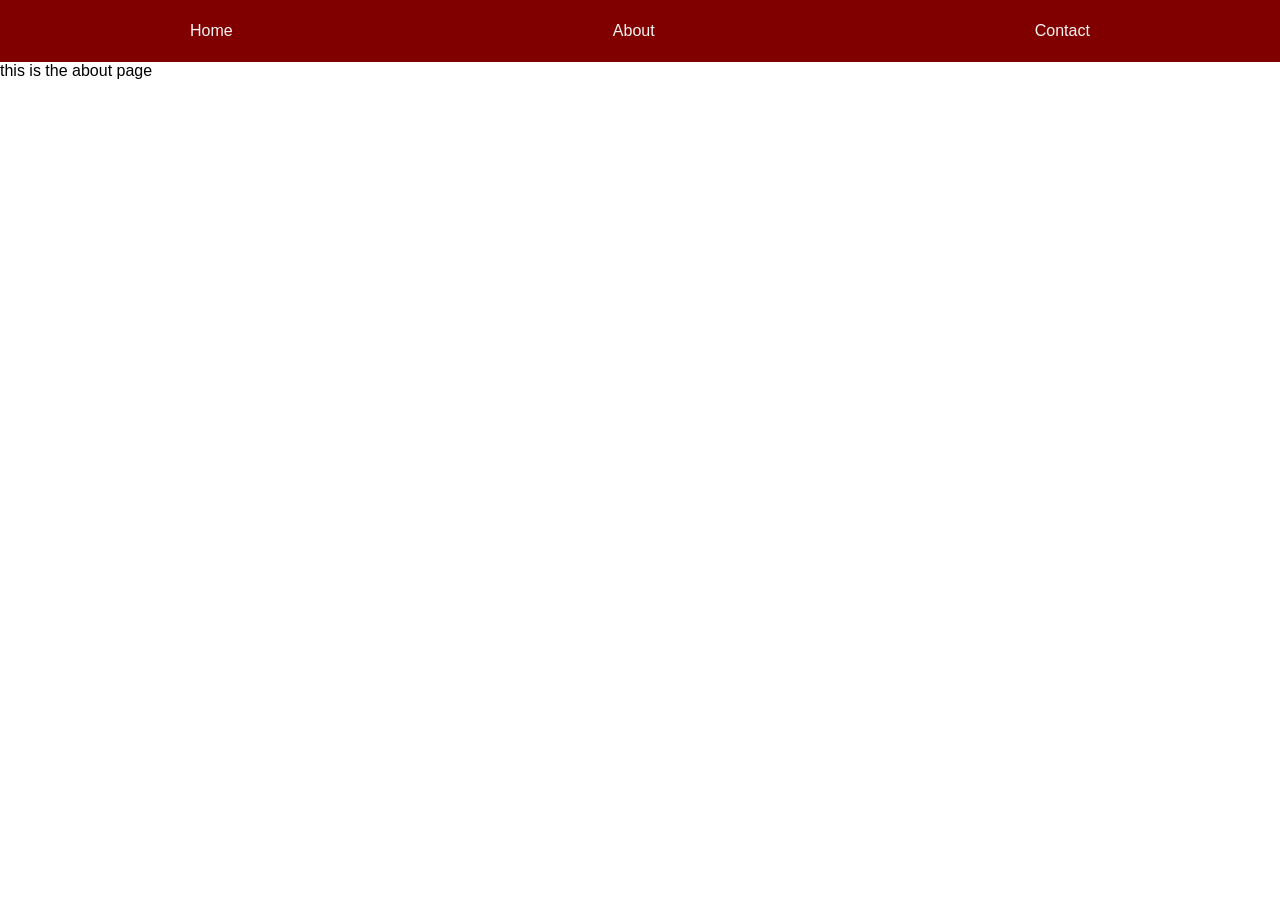
==== about.html @ 39f9a062 "First Commit" ====
<!DOCTYPE html>
<html>
<head>
	<meta charset="utf-8">
	<meta name="viewport" content="width=device-width, initial-scale=1">
	<title>
		
	</title>
	<link rel="stylesheet" type="text/css" href="stylee.css">
</head>
<body>
		<nav>
		<a href="home.html">Home</a>
		<a href="about.html">About</a>
		<a href="contact.html">Contact</a>
	</nav>

	<p>this is the about page</p>

</body>
</html>
---- stylee.css ----
* {
        margin: 0;
        padding: 0;
        box-sizing: border-box;
        font-family: "Winky Rough", sans-serif;
      }

nav{

	text-align: center;
	margin-top: 0px;
	display: flex;
	justify-content: space-around;
	background-color: maroon;

}
nav > a {
	padding-block: 22px;
	background-color: maroon;
	 color: whitesmoke;
	 text-decoration: none;
}
#UP {
	text-align: center;
}
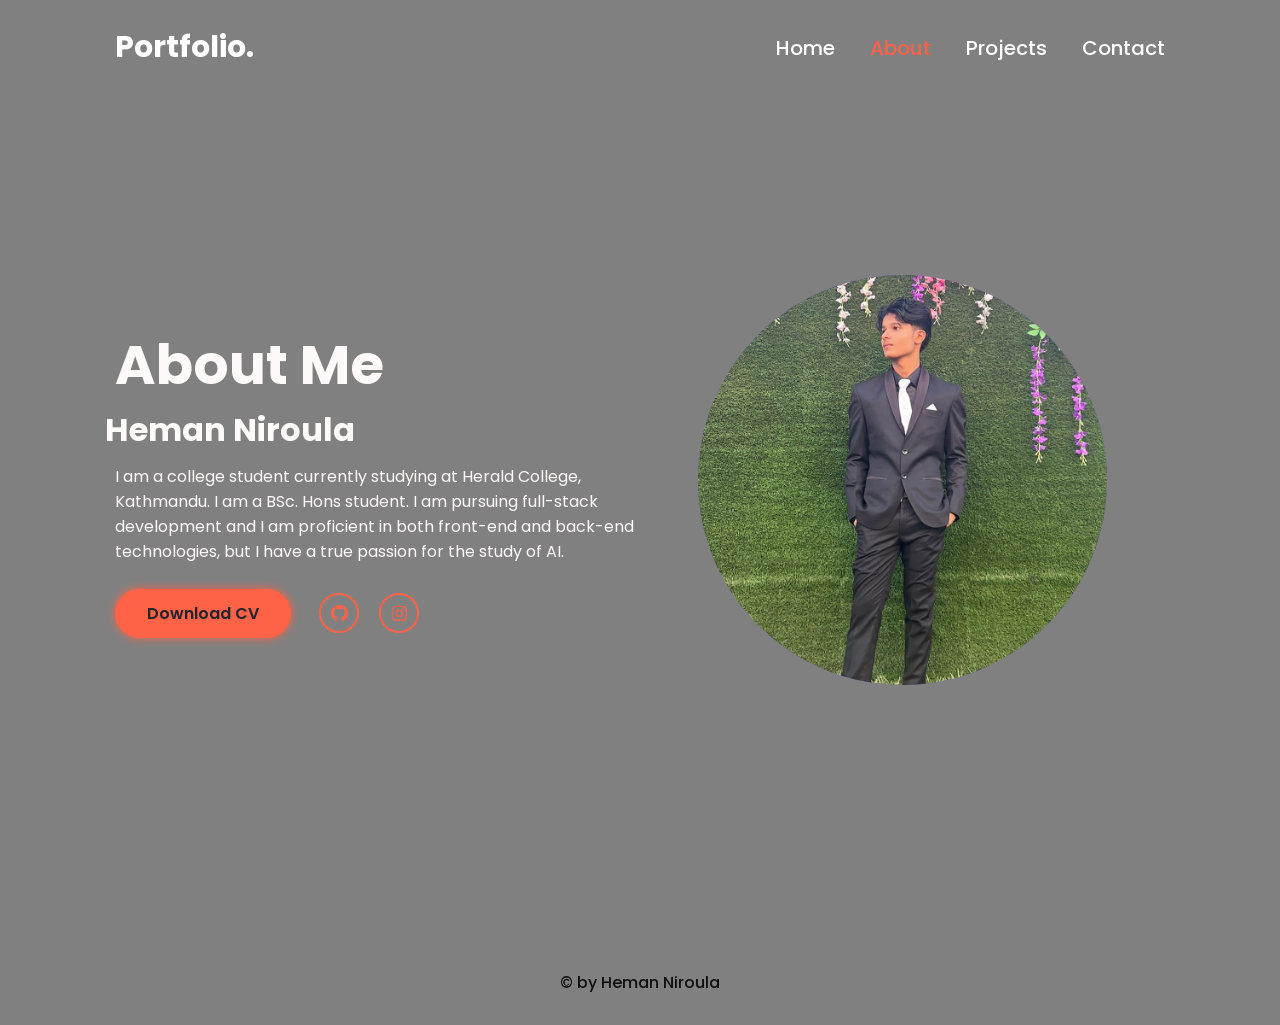
==== commit 508ca805: "updated files with beter design" ====
--- a/about.html
+++ b/about.html
@@ -1,21 +1,53 @@
 <!DOCTYPE html>
 <html>
 <head>
-	<meta charset="utf-8">
-	<meta name="viewport" content="width=device-width, initial-scale=1">
-	<title>
-		
-	</title>
-	<link rel="stylesheet" type="text/css" href="stylee.css">
+  <meta charset="utf-8" />
+  <meta name="viewport" content="width=device-width, initial-scale=1" />
+  <title>About - Heman Niroula</title>
+  <link href="https://cdn.jsdelivr.net/npm/boxicons@latest/css/boxicons.min.css" rel="stylesheet" />
+  <link rel="stylesheet" type="text/css" href="stylee.css" />
 </head>
 <body>
-		<nav>
-		<a href="home.html">Home</a>
-		<a href="about.html">About</a>
-		<a href="contact.html">Contact</a>
-	</nav>
+  <nav class="navbar">
+    <a href="index.html" class="logo">Portfolio.</a>
+    <ul>
+      <li><a href="home.html">Home</a></li>
+      <li class="active"><a href="about.html">About</a></li>
+      <li><a href="projects.html">Projects</a></li>
+      <li><a href="contact.html">Contact</a></li>
+    </ul>
+  </nav>
 
-	<p>this is the about page</p>
+  <section class="home">
+    <div class="home-info">
+      <h1>About Me</h1>
+      <h2>Heman Niroula</h2>
+      <p>
+        I am a college student currently studying at Herald College, Kathmandu. I am a BSc. Hons student.
+        I am pursuing full-stack development and I am proficient in both front-end and back-end
+        technologies, but I have a true passion for the study of AI.
+      </p>
 
+      <div class="btn-sci">
+        <a href="#" class="btn">Download CV</a>
+        <div class="sci">
+          <a href="https://github.com/HemanNiroula" target="_blank" rel="noopener"><i class='bx bxl-github'></i></a>
+          <a href="https://www.instagram.com/heman_niroula/" target="_blank" rel="noopener"><i class='bx bxl-instagram'></i></a>
+        </div>
+      </div>
+    </div>
+
+    <div class="home-img">
+      <div class="img-box">
+        <div class="img-item">
+          <img src="heman.jpg" alt="Heman Niroula" />
+        </div>
+      </div>
+    </div>
+  </section>
+
+  <footer class="site-footer">
+    <p>© by Heman Niroula</p>
+  </footer>
 </body>
-</html>+</html>
--- a/stylee.css
+++ b/stylee.css
@@ -1,25 +1,276 @@
-  * {
-        margin: 0;
-        padding: 0;
-        box-sizing: border-box;
-        font-family: "Winky Rough", sans-serif;
-      }
-
-nav{
-
-	text-align: center;
-	margin-top: 0px;
-	display: flex;
-	justify-content: space-around;
-	background-color: maroon;
-
-}
-nav > a {
-	padding-block: 22px;
-	background-color: maroon;
-	 color: whitesmoke;
-	 text-decoration: none;
-}
-#UP {
-	text-align: center;
-}+@import url('https://fonts.googleapis.com/css2?family=Poppins:wght@100;200;300;400;500;600;700;800;900&display=swap');
+* {
+  margin: 0;
+  padding: 0;
+  box-sizing: border-box;
+  font-family: "Poppins", sans-serif;
+}
+
+body {
+  background: grey;
+  min-height: 100vh;
+  color: snow;
+}
+
+/* links */
+a {
+  color: white;
+  text-decoration: none;
+}
+
+/* navbar */
+.navbar{
+  position: fixed;
+  left: 0;
+  top: 0;
+  width: 100%;
+  padding: 25px 9%;
+  display: flex;
+  justify-content: space-between;
+  align-items: center;
+  z-index: 100;
+}
+.logo {
+  font-size: 30px;
+  font-weight: 700;
+}
+.navbar ul{
+  display: flex;
+}
+.navbar ul li{
+  list-style: none;
+  margin-left: 35px;
+}
+.navbar ul li a {
+  font-size: 20px;
+  font-weight: 500;
+  transition: .5s;
+}
+.navbar ul li:hover a,
+.navbar ul li.active a {
+  color: tomato;
+}
+
+/* main container section that matches your home layout */
+.home {
+  display: flex;
+  align-items: center;
+  height: 100vh;
+  padding: 60px 9% 0;
+  color: snow;
+}
+
+/* left column (text) */
+.home-info {
+  flex: 1;
+  max-width: 55%;
+}
+.home-info h1 {
+  font-size: 55px;
+}
+.home-info h2{
+  font-size: 32px;
+  margin-left: -10px;
+}
+.home-info p {
+  font-size: 16px;
+  margin: 10px 0 25px;
+}
+.home-info .btn-sci{
+  display: flex;
+  align-items: center;
+}
+
+/* button style */
+.btn{
+  display:inline-block;
+  padding: 10px 30px;
+  background: tomato;
+  border: 2px solid tomato ;
+  border-radius: 40px;
+  box-shadow: 0 0 10px tomato;
+  font-size: 16px;
+  color: #1f242d;
+  font-weight: 600;
+  transition: .3s;
+}
+.btn:hover{
+  background: transparent;
+  color: tomato;
+  box-shadow: none;
+}
+
+/* social icons in header */
+.home-info .btn-sci .sci{
+  margin-left: 20px;
+}
+.home-info .btn-sci .sci a {
+  display: inline-flex;
+  padding: 8px;
+  border: 2px solid tomato;
+  border-radius: 50%;
+  font-size: 20px;
+  color: tomato;
+  margin: 0 8px;
+  transition: .5s;
+}
+.home-info .btn-sci .sci a:hover {
+  background: tomato;
+  color: black;
+  box-shadow: 0 0 10px tomato;
+}
+
+/* right column (image) */
+.home-img {
+  flex: 1;
+  display: flex;
+  justify-content: center;
+}
+.home-img .img-box {
+  width: 32vw;
+  height: 32vw;
+  border-radius: 50%;
+}
+.home-img .img-box .img-item{
+  position: relative;
+  width: 100%;
+  height: 100%;
+  background: slateblue;
+  border-radius: 50%;
+  justify-content: center;
+  overflow:hidden ;
+}
+.home-img .img-box .img-item img{
+  position: absolute;
+  display: block;
+  width: 100%;
+  object-fit: cover;
+}
+
+/* footer */
+.site-footer {
+  text-align: center;
+  padding: 30px 0;
+  margin-top: 40px;
+  color: #0f0f0f;
+  font-weight: 500;
+}
+
+/* ===== Projects grid styles ===== */
+.projects-grid-wrapper {
+  width: 100%;
+  margin-top: 18px;
+}
+.projects-grid {
+  display: grid;
+  grid-template-columns: repeat(2, 1fr);
+  gap: 24px;
+  padding: 20px;
+  max-width: 1100px;
+  margin: 0 auto;
+}
+.project-card {
+  background: rgba(255,255,255,0.06);
+  border-radius: 8px;
+  overflow: hidden;
+  border: 2px solid rgba(0,0,0,0.25);
+  display: flex;
+  flex-direction: column;
+}
+.project-img img {
+  display: block;
+  width: 100%;
+  height: 220px;
+  object-fit: cover;
+}
+.project-content {
+  padding: 20px;
+  color: #fff;
+}
+.project-content h3 {
+  font-size: 26px;
+  margin-bottom: 8px;
+  color: snow;
+}
+.project-content p {
+  font-size: 15px;
+  margin-bottom: 12px;
+  color: #e9e9e9;
+}
+.project-tags {
+  font-size: 13px;
+  opacity: 0.9;
+  margin-bottom: 12px;
+}
+.project-btn {
+  display: inline-block;
+  padding: 8px 16px;
+  border-radius: 8px;
+  background: tomato;
+  color: #1f242d;
+  font-weight: 600;
+  text-decoration: none;
+}
+
+/* ===== Contact form styles ===== */
+.contact-form {
+  max-width: 700px;
+  margin-top: 18px;
+}
+.contact-form label {
+  display:block;
+  color: snow;
+  margin-bottom: 6px;
+  font-weight: 600;
+}
+.contact-form input,
+.contact-form textarea {
+  width: 100%;
+  padding: 12px 14px;
+  border-radius: 6px;
+  border: 2px solid rgba(0,0,0,0.2);
+  margin-bottom: 12px;
+  font-size: 15px;
+  background: #fff;
+  color: #111;
+}
+.contact-form textarea {
+  resize: vertical;
+}
+
+/* ===== Responsive behavior ===== */
+@media (max-width: 920px) {
+  .home {
+    flex-direction: column;
+    padding-top: 110px;
+    height: auto;
+  }
+  .home-info {
+    max-width: 100%;
+    text-align: center;
+  }
+  .home-img {
+    margin-top: 24px;
+  }
+  .projects-grid {
+    grid-template-columns: 1fr;
+    padding: 14px;
+  }
+  .home-img .img-box {
+    width: 48vw;
+    height: 48vw;
+  }
+}
+
+@media (max-width: 520px) {
+  .navbar {
+    padding: 18px 5%;
+  }
+  .logo { font-size: 24px; }
+  .navbar ul li a { font-size: 16px; }
+  .home-info h1 { font-size: 40px; }
+  .home-info h2 { font-size: 22px; margin-left: 0; }
+  .home-img .img-box { width: 60vw; height: 60vw; }
+  .btn { padding: 8px 18px; }
+  .projects-grid { gap: 14px; }
+}
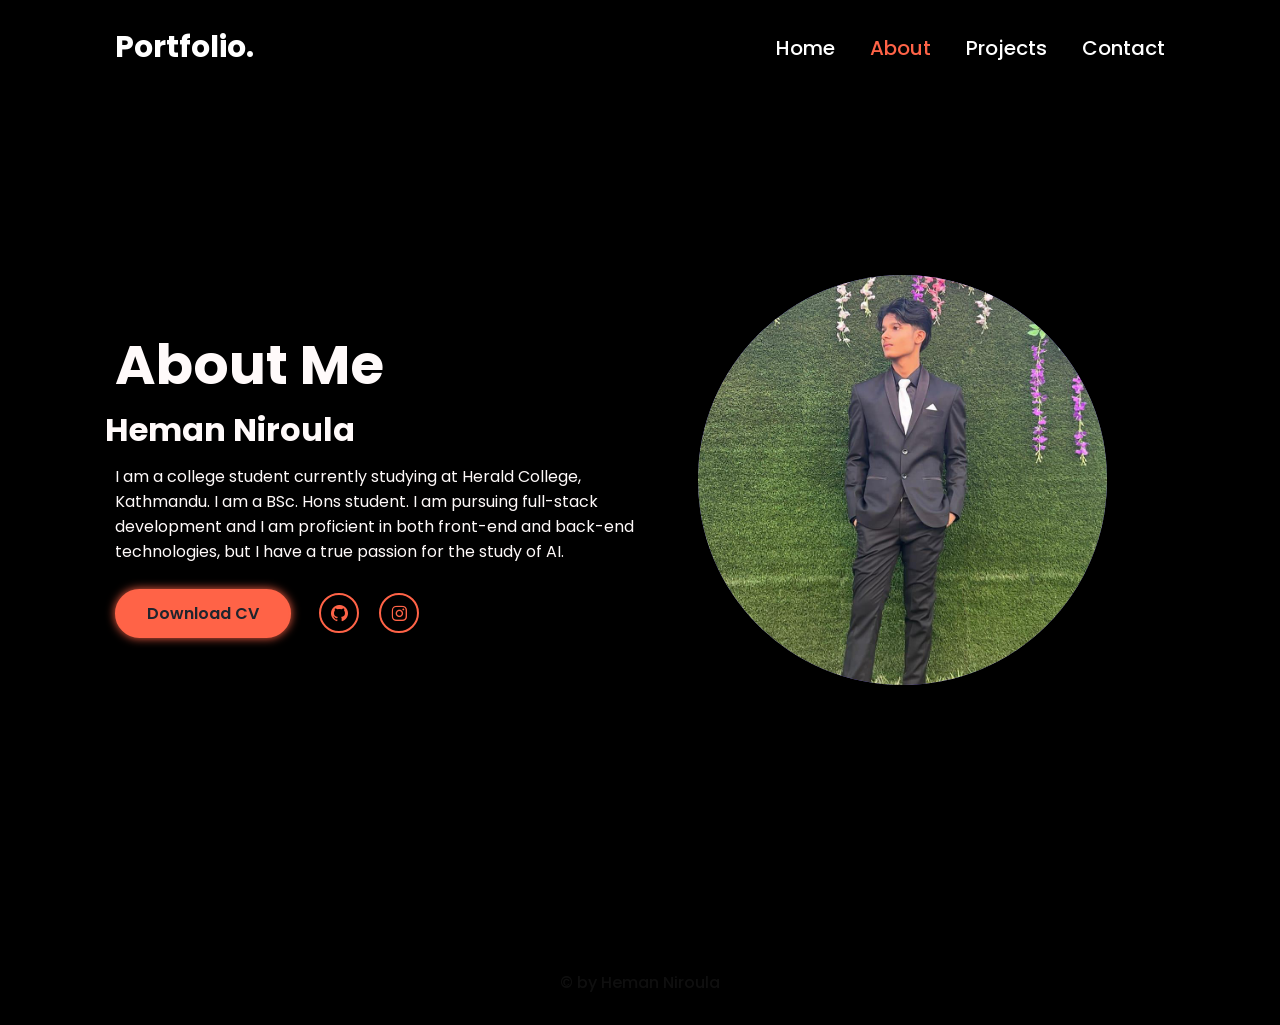
==== commit 19e7c976: "html name changed" ====
--- a/about.html
+++ b/about.html
@@ -11,7 +11,7 @@
   <nav class="navbar">
     <a href="index.html" class="logo">Portfolio.</a>
     <ul>
-      <li><a href="home.html">Home</a></li>
+      <li><a href="index.html">Home</a></li>
       <li class="active"><a href="about.html">About</a></li>
       <li><a href="projects.html">Projects</a></li>
       <li><a href="contact.html">Contact</a></li>
--- a/stylee.css
+++ b/stylee.css
@@ -7,7 +7,7 @@
 }
 
 body {
-  background: grey;
+  background: black;
   min-height: 100vh;
   color: snow;
 }
